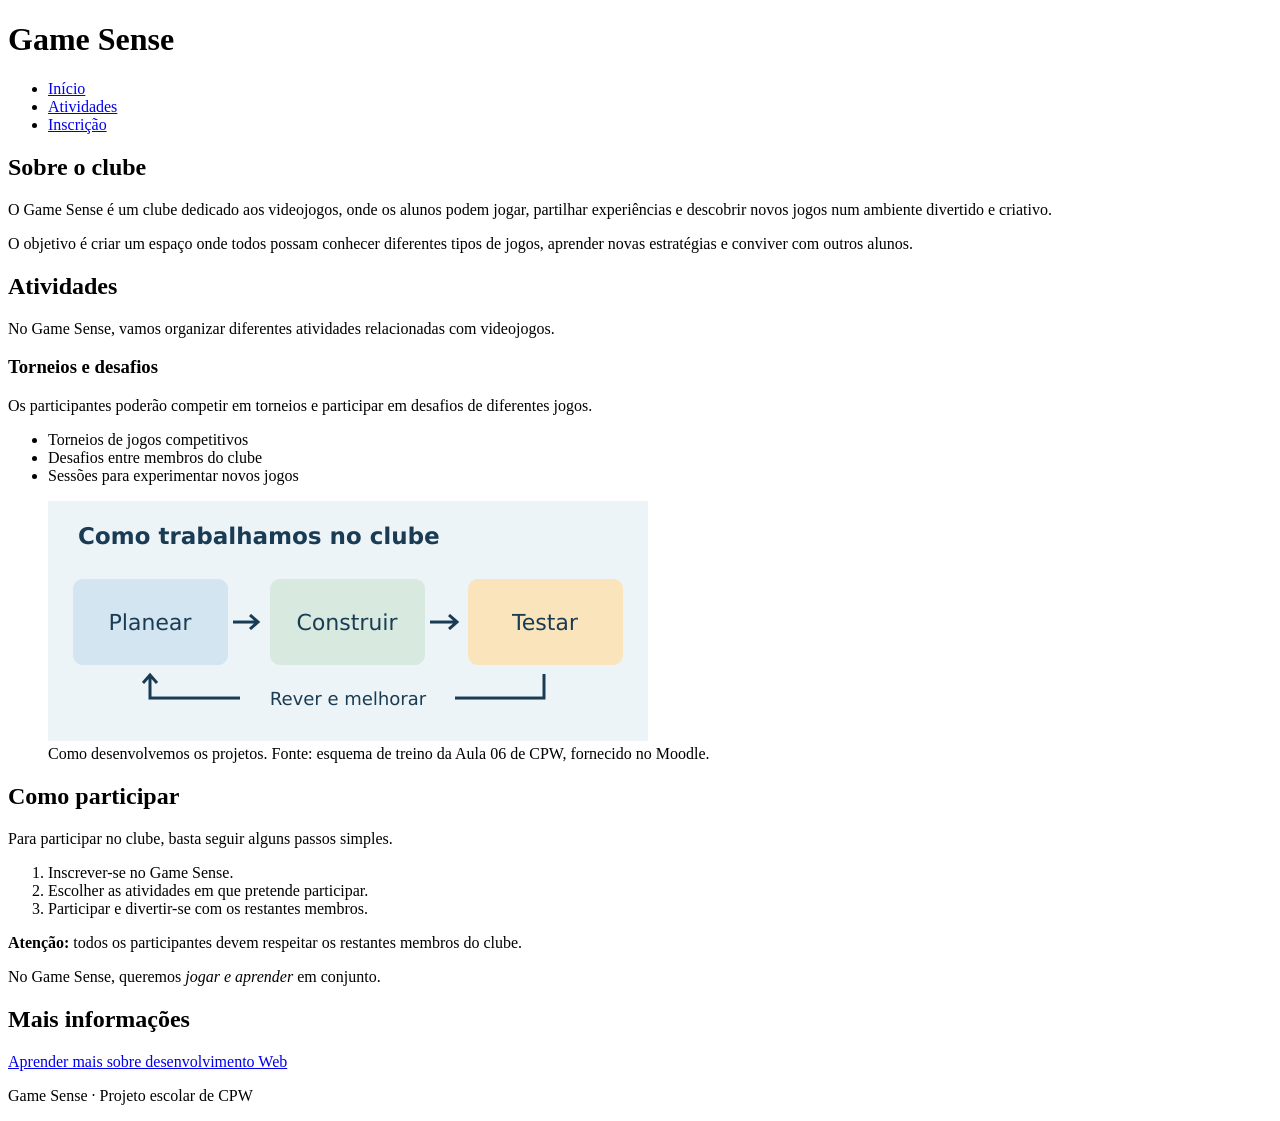
==== index.html @ bf47742f "Adiciona formulário de inscrição ao Game Sense" ====
<!DOCTYPE html>
<html lang="pt-PT">
  <head>
    <meta charset="UTF-8">
    <meta name="viewport" content="width=device-width, initial-scale=1.0">
    <title>Game Sense | Clube de Jogos</title>
  </head>

  <body>
    <header>
      <h1>Game Sense</h1>

      <nav>
        <ul>
          <li><a href="index.html">Início</a></li>
          <li><a href="paginas/atividades.html">Atividades</a></li>
          <li><a href="paginas/inscricao.html">Inscrição</a></li>
        </ul>
      </nav>
    </header>

    <main>
      <section>
        <h2>Sobre o clube</h2>

        <p>O Game Sense é um clube dedicado aos videojogos, onde os alunos podem jogar, partilhar experiências e descobrir novos jogos num ambiente divertido e criativo.</p>

        <p>O objetivo é criar um espaço onde todos possam conhecer diferentes tipos de jogos, aprender novas estratégias e conviver com outros alunos.</p>
      </section>

      <section>
        <h2>Atividades</h2>

        <p>No Game Sense, vamos organizar diferentes atividades relacionadas com videojogos.</p>

        <h3>Torneios e desafios</h3>

        <p>Os participantes poderão competir em torneios e participar em desafios de diferentes jogos.</p>

        <ul>
          <li>Torneios de jogos competitivos</li>
          <li>Desafios entre membros do clube</li>
          <li>Sessões para experimentar novos jogos</li>
        </ul>

        <figure>
          <img src="imagens/oficina.png"
               alt="Ciclo do clube: planear, construir, testar e regressar ao planeamento para melhorar."
               width="600" height="240">
          <figcaption>
            Como desenvolvemos os projetos.
            Fonte: esquema de treino da Aula 06 de CPW, fornecido no Moodle.
          </figcaption>
        </figure>
      </section>

      <section>
        <h2>Como participar</h2>

        <p>Para participar no clube, basta seguir alguns passos simples.</p>

        <ol>
          <li>Inscrever-se no Game Sense.</li>
          <li>Escolher as atividades em que pretende participar.</li>
          <li>Participar e divertir-se com os restantes membros.</li>
        </ol>

        <p><strong>Atenção:</strong> todos os participantes devem respeitar os restantes membros do clube.</p>

        <p>No Game Sense, queremos <em>jogar e aprender</em> em conjunto.</p>
      </section>

      <section>
        <h2>Mais informações</h2>

        <p>
          <a href="https://www.theodinproject.com/">Aprender mais sobre desenvolvimento Web</a>
        </p>
      </section>
    </main>

    <footer>
      <p>Game Sense · Projeto escolar de CPW</p>
    </footer>
  </body>
</html>
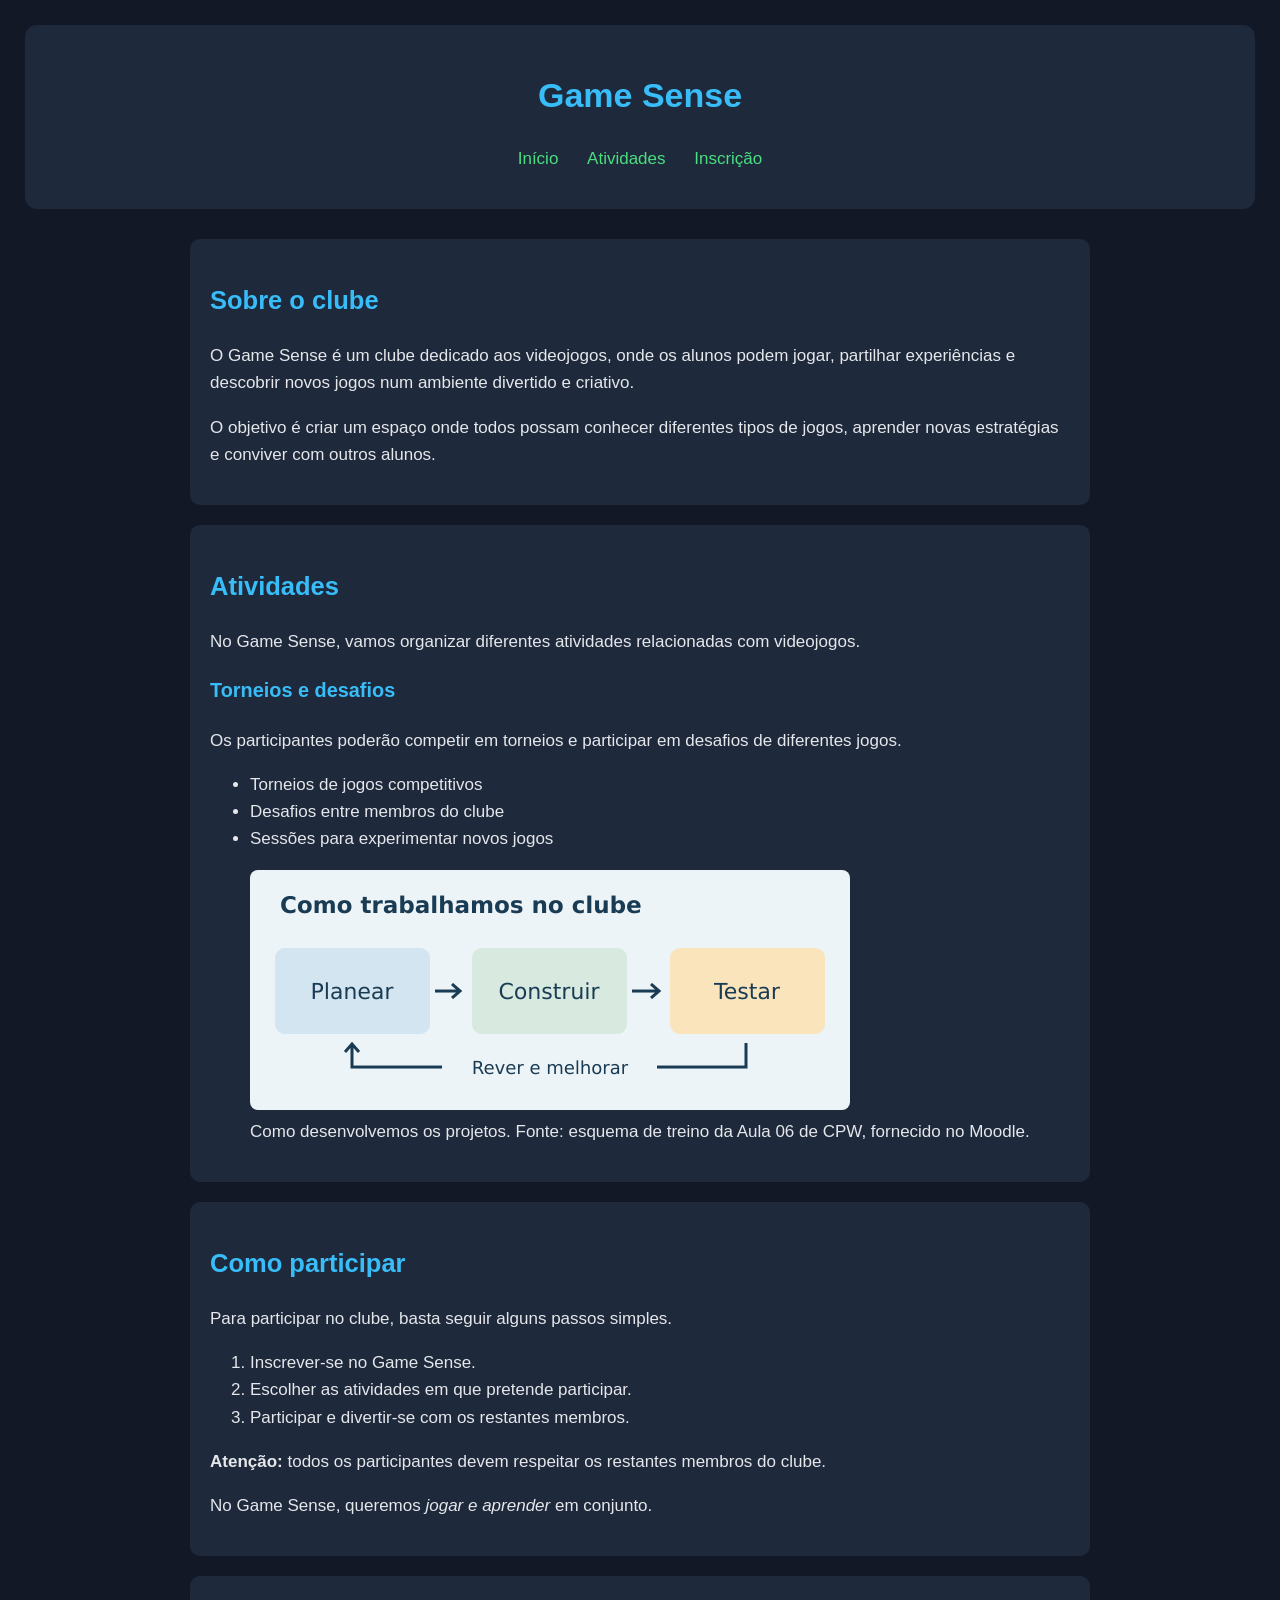
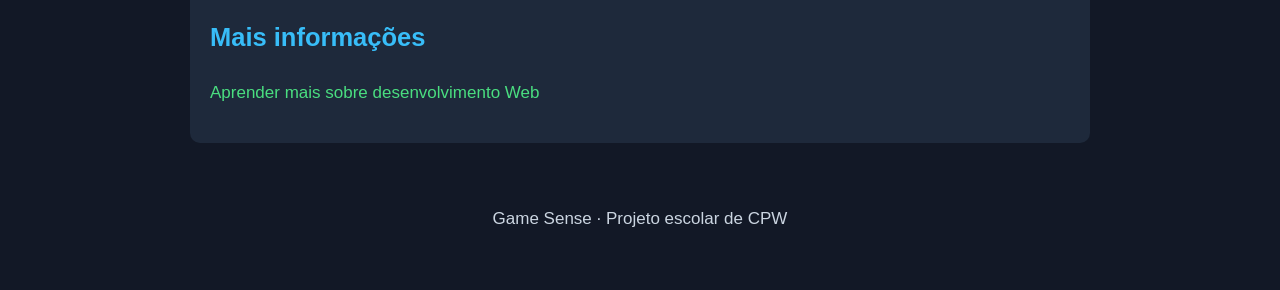
==== commit f0c10fea: "Visuais do site" ====
--- a/index.html
+++ b/index.html
@@ -4,6 +4,7 @@
     <meta charset="UTF-8">
     <meta name="viewport" content="width=device-width, initial-scale=1.0">
     <title>Game Sense | Clube de Jogos</title>
+    <link rel="stylesheet" href="estilos.css">
   </head>
 
   <body>
--- a/estilos.css
+++ b/estilos.css
@@ -0,0 +1,71 @@
+
+/* Identidade visual do Game Sense */
+
+body {
+    background-color: #121826;
+    color: #E5E7EB;
+    font-family: Arial, sans-serif;
+    font-size: 17px;
+    line-height: 1.6;
+    margin: 0;
+    padding: 25px;
+}
+
+header {
+    background-color: #1E293B;
+    padding: 20px;
+    text-align: center;
+    border-radius: 12px;
+}
+
+h1, h2, h3 {
+    color:#38BDF8;
+}
+
+nav {
+    margin-top: 15px;
+}
+
+nav ul {
+    list-style: none;
+    padding: 0;
+}
+
+nav li {
+    display: inline-block;
+    margin: 0 12px;
+}
+
+a {
+    color: #4ADE80;
+    text-decoration: none;
+}
+
+a:hover {
+    color: #38BDF8;
+    text-decoration: underline;
+}
+
+main {
+    max-width: 900px;
+    margin: 30px auto;
+}
+
+section {
+    background-color: #1E293B;
+    padding: 20px;
+    margin-bottom: 20px;
+    border-radius: 10px;
+}
+
+img {
+    max-width: 100%;
+    height: auto;
+    border-radius: 8px;
+}
+
+footer {
+    text-align: center;
+    padding: 15px;
+    color: #CBD5E1;
+}
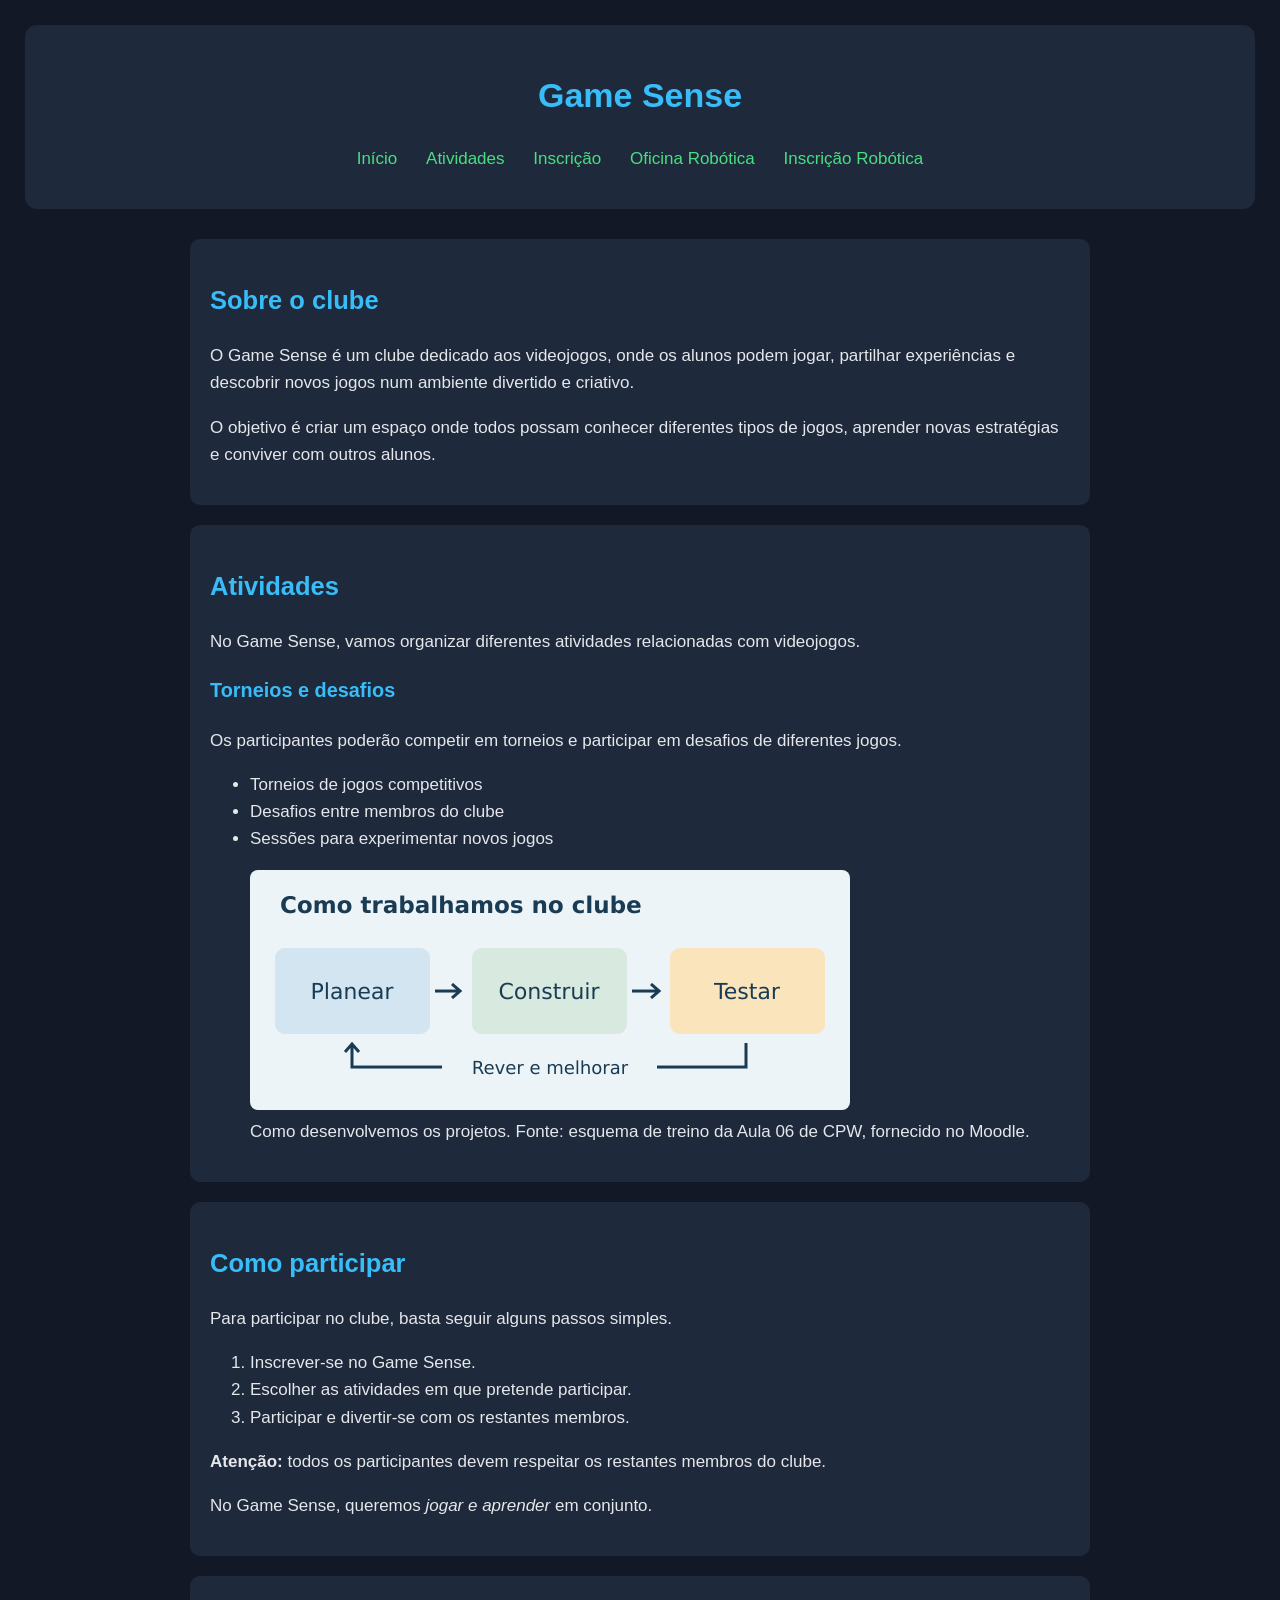
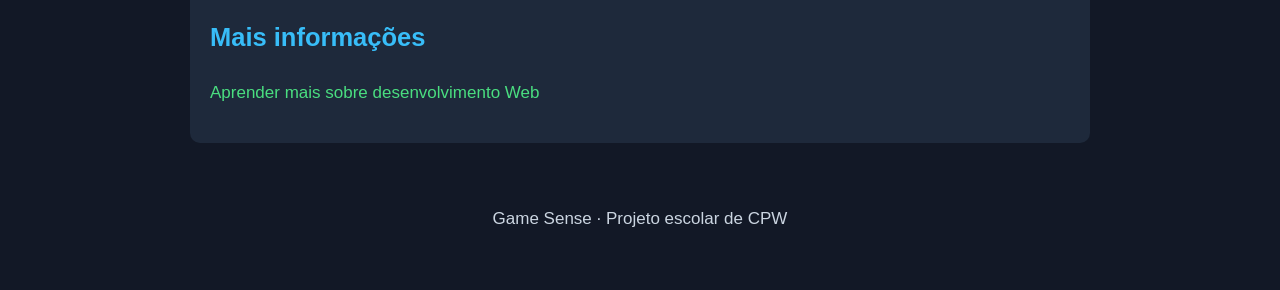
==== commit 2e2e4d2a: "Páginas de Robótica" ====
--- a/index.html
+++ b/index.html
@@ -16,6 +16,9 @@
           <li><a href="index.html">Início</a></li>
           <li><a href="paginas/atividades.html">Atividades</a></li>
           <li><a href="paginas/inscricao.html">Inscrição</a></li>
+          <li><a href="paginas_robotica/oficina.html">Oficina Robótica</a></li>
+          <li><a href="paginas_robotica/inscricao.html">Inscrição Robótica</a></li>
+
         </ul>
       </nav>
     </header>
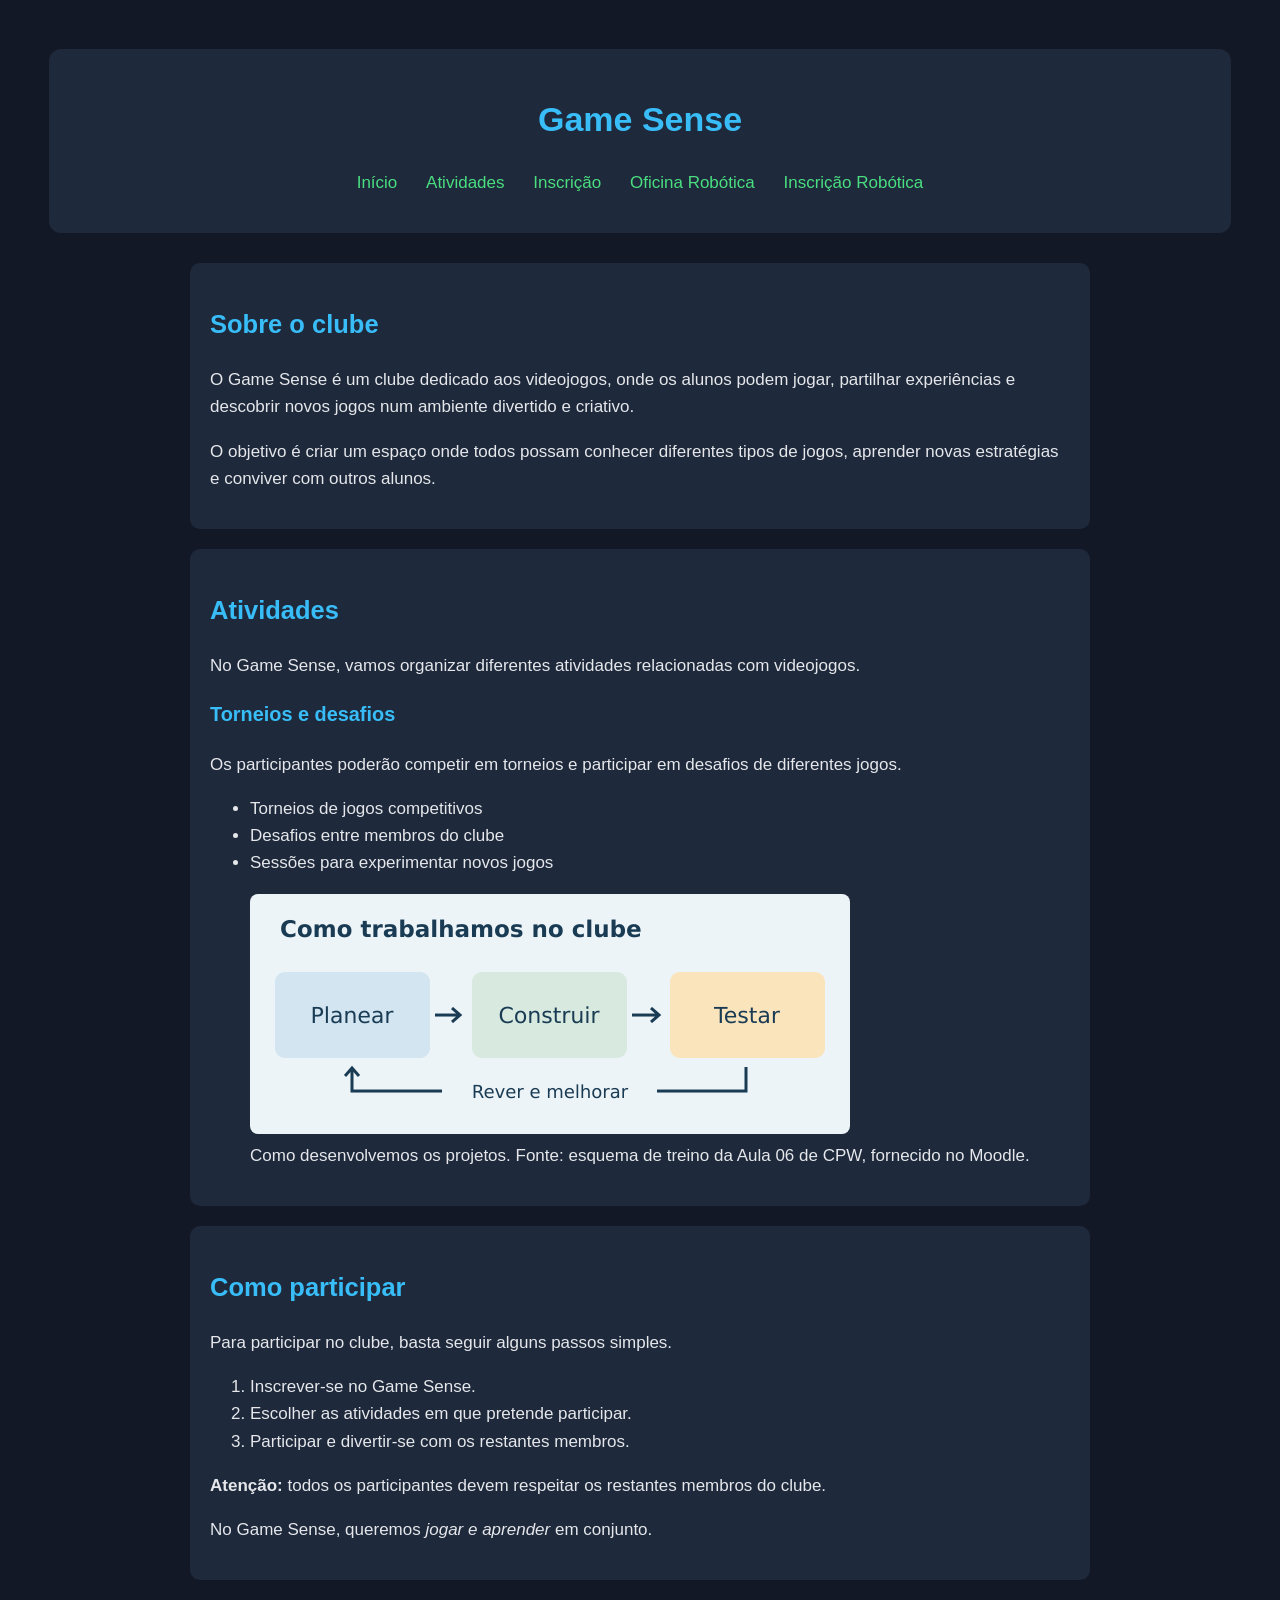
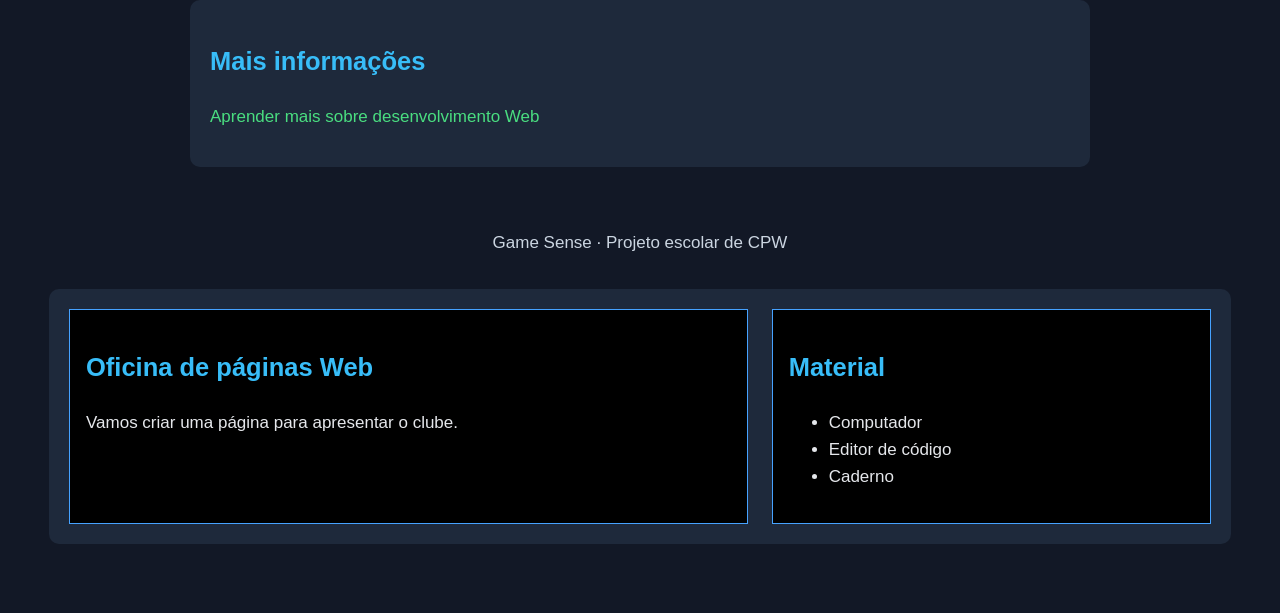
==== commit 2ec0e066: "Flexbox" ====
--- a/index.html
+++ b/index.html
@@ -86,5 +86,22 @@
     <footer>
       <p>Game Sense · Projeto escolar de CPW</p>
     </footer>
+  
+         <section class="sessao">
+        <div class="sessao-info">
+          <h2>Oficina de páginas Web</h2>
+          <p>Vamos criar uma página para apresentar o clube.</p>
+        </div>
+
+        <aside class="sessao-material">
+          <h2>Material</h2>
+          <ul>
+            <li>Computador</li>
+            <li>Editor de código</li>
+            <li>Caderno</li>
+          </ul>
+        </aside>
+      </section>  
+
   </body>
 </html>
--- a/estilos.css
+++ b/estilos.css
@@ -1,5 +1,3 @@
-
-/* Identidade visual do Game Sense */
 
 body {
     background-color: #121826;
@@ -69,3 +67,63 @@
     padding: 15px;
     color: #CBD5E1;
 }
+
+.cartoes {
+    display: flex;
+    gap: 20px;
+    flex-wrap: wrap;
+    align-items: stretch;
+}
+
+.cartao {
+    background-color: #1E293B;
+    padding: 20px;
+    border: 2px solid #38BDF8;
+    margin-bottom: 20px;
+    border-radius: 10px;
+    flex: 1 1 250px;
+    min-width: 0;
+    box-sizing: border-box;
+}
+
+.cartao h3 {
+    margin-top: 0;
+}
+
+.cartao p {
+    overflow-wrap: anywhere;
+}
+
+* {
+    box-sizing: border-box;
+}
+
+body {
+    font-family: Arial, sans-serif;
+    margin: 24px;
+}
+
+.sessao-info, .sessao-material {
+    padding: 16px;
+    border: 1px solid rgb(70, 162, 255);
+    background: #000000;
+}
+
+.sessao {
+    display: flex;
+    flex-direction: row;
+    flex-wrap: nowrap;
+    gap: 24px;
+}
+
+.sessao-info {
+    flex: 2 1 200px;
+    min-width: 0;
+    overflow-wrap: anywhere;
+}
+
+.sessao-material {
+    flex: 1 1 200px;
+    min-width: 0;
+    overflow-wrap: anywhere;
+}
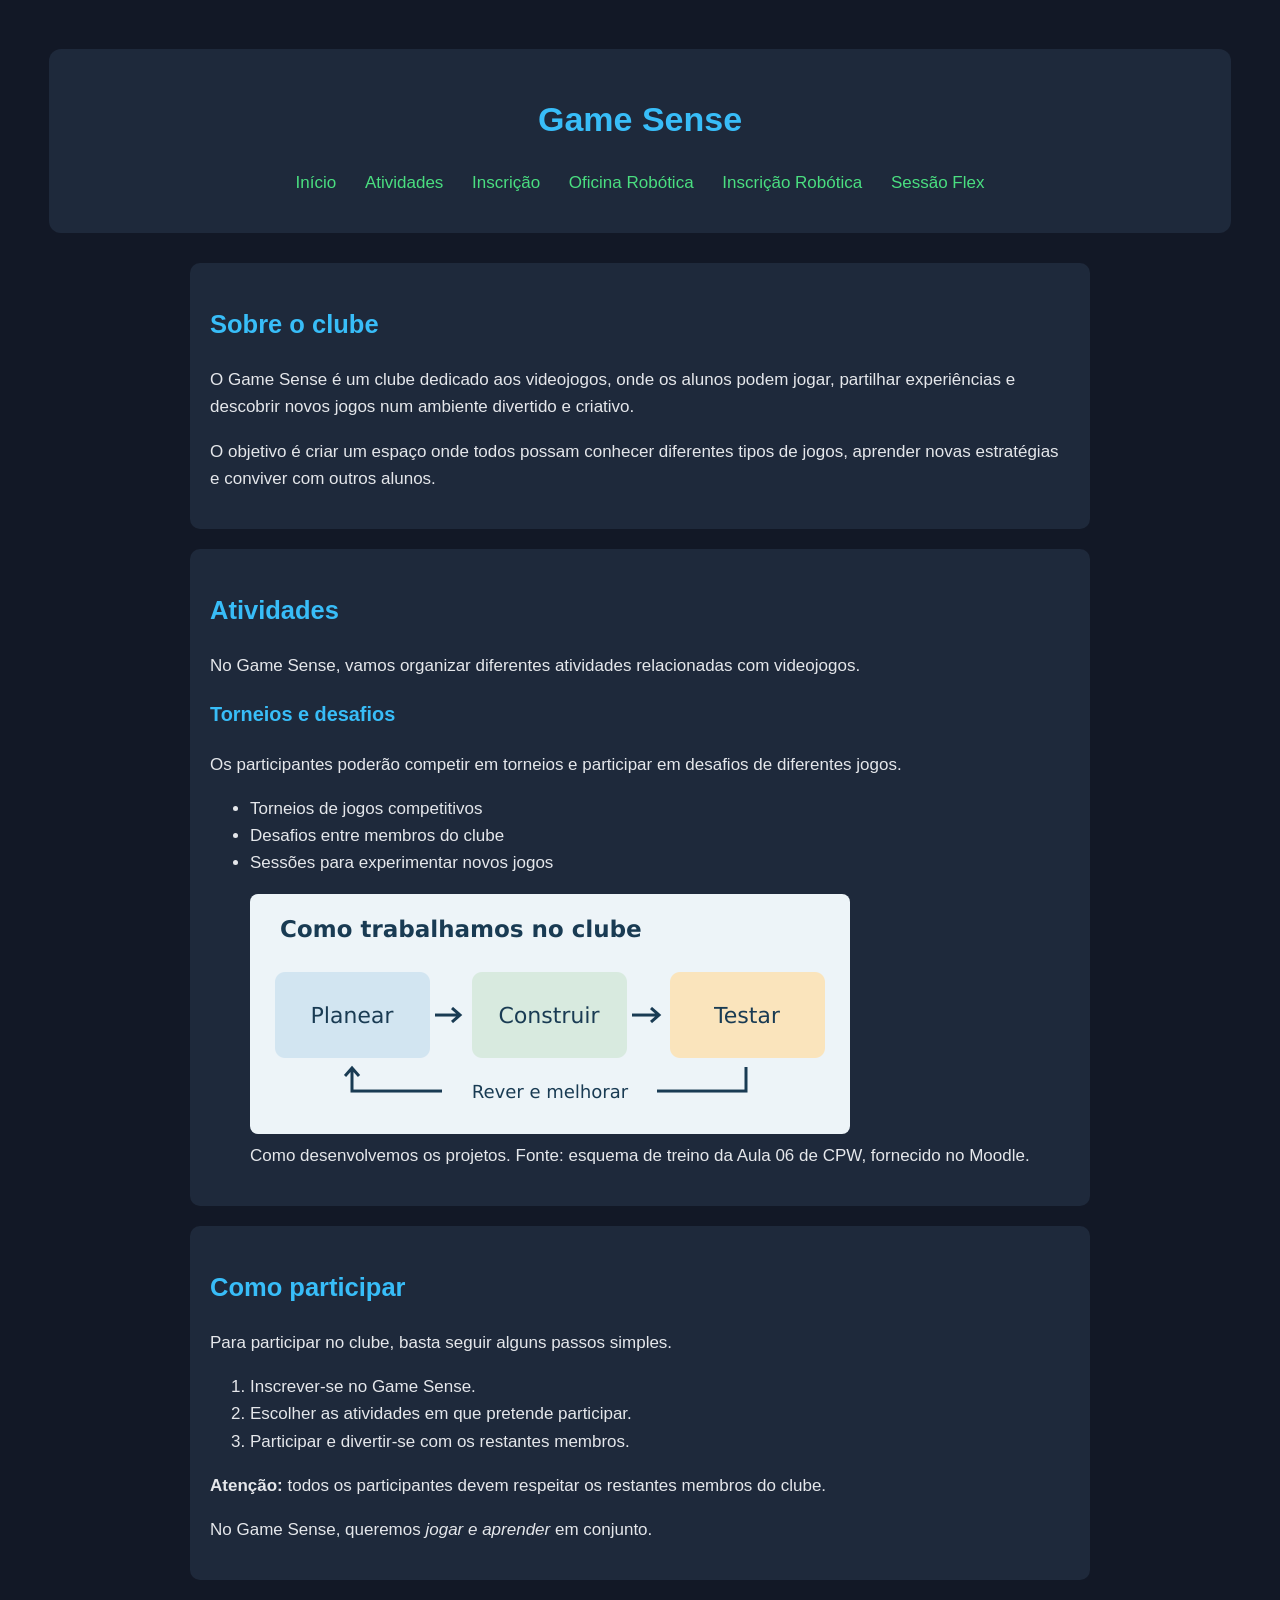
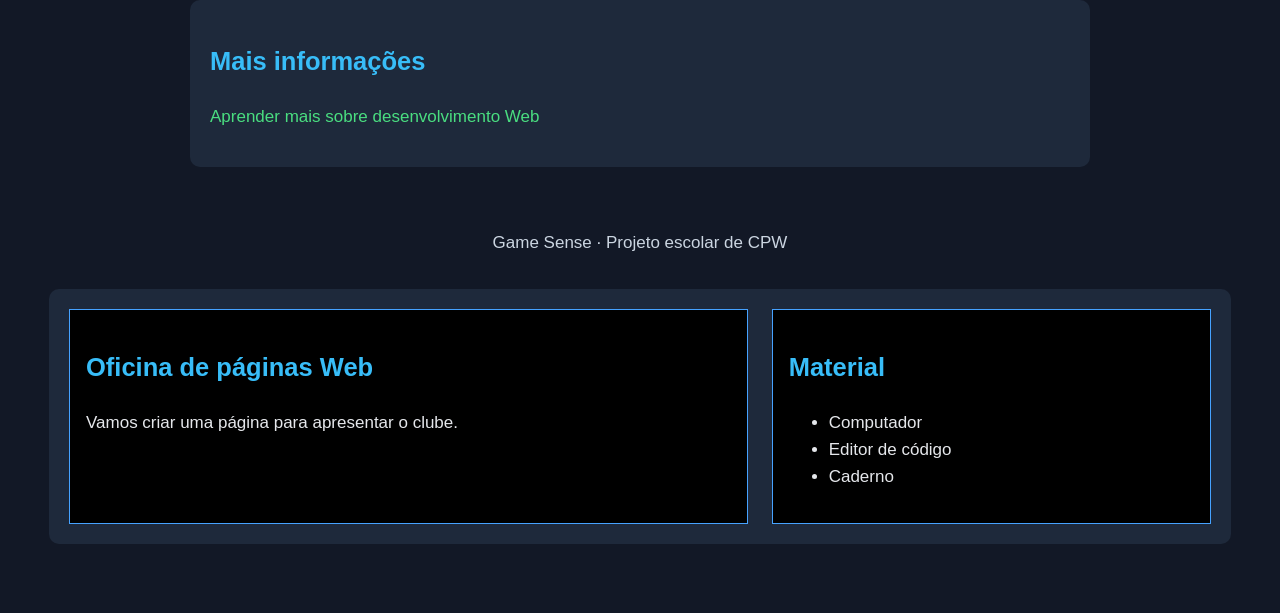
==== commit 1a731505: "Flexbox new file" ====
--- a/index.html
+++ b/index.html
@@ -18,6 +18,7 @@
           <li><a href="paginas/inscricao.html">Inscrição</a></li>
           <li><a href="paginas_robotica/oficina.html">Oficina Robótica</a></li>
           <li><a href="paginas_robotica/inscricao.html">Inscrição Robótica</a></li>
+          <li><a href="sessao.html">Sessão Flex</a></li>
 
         </ul>
       </nav>
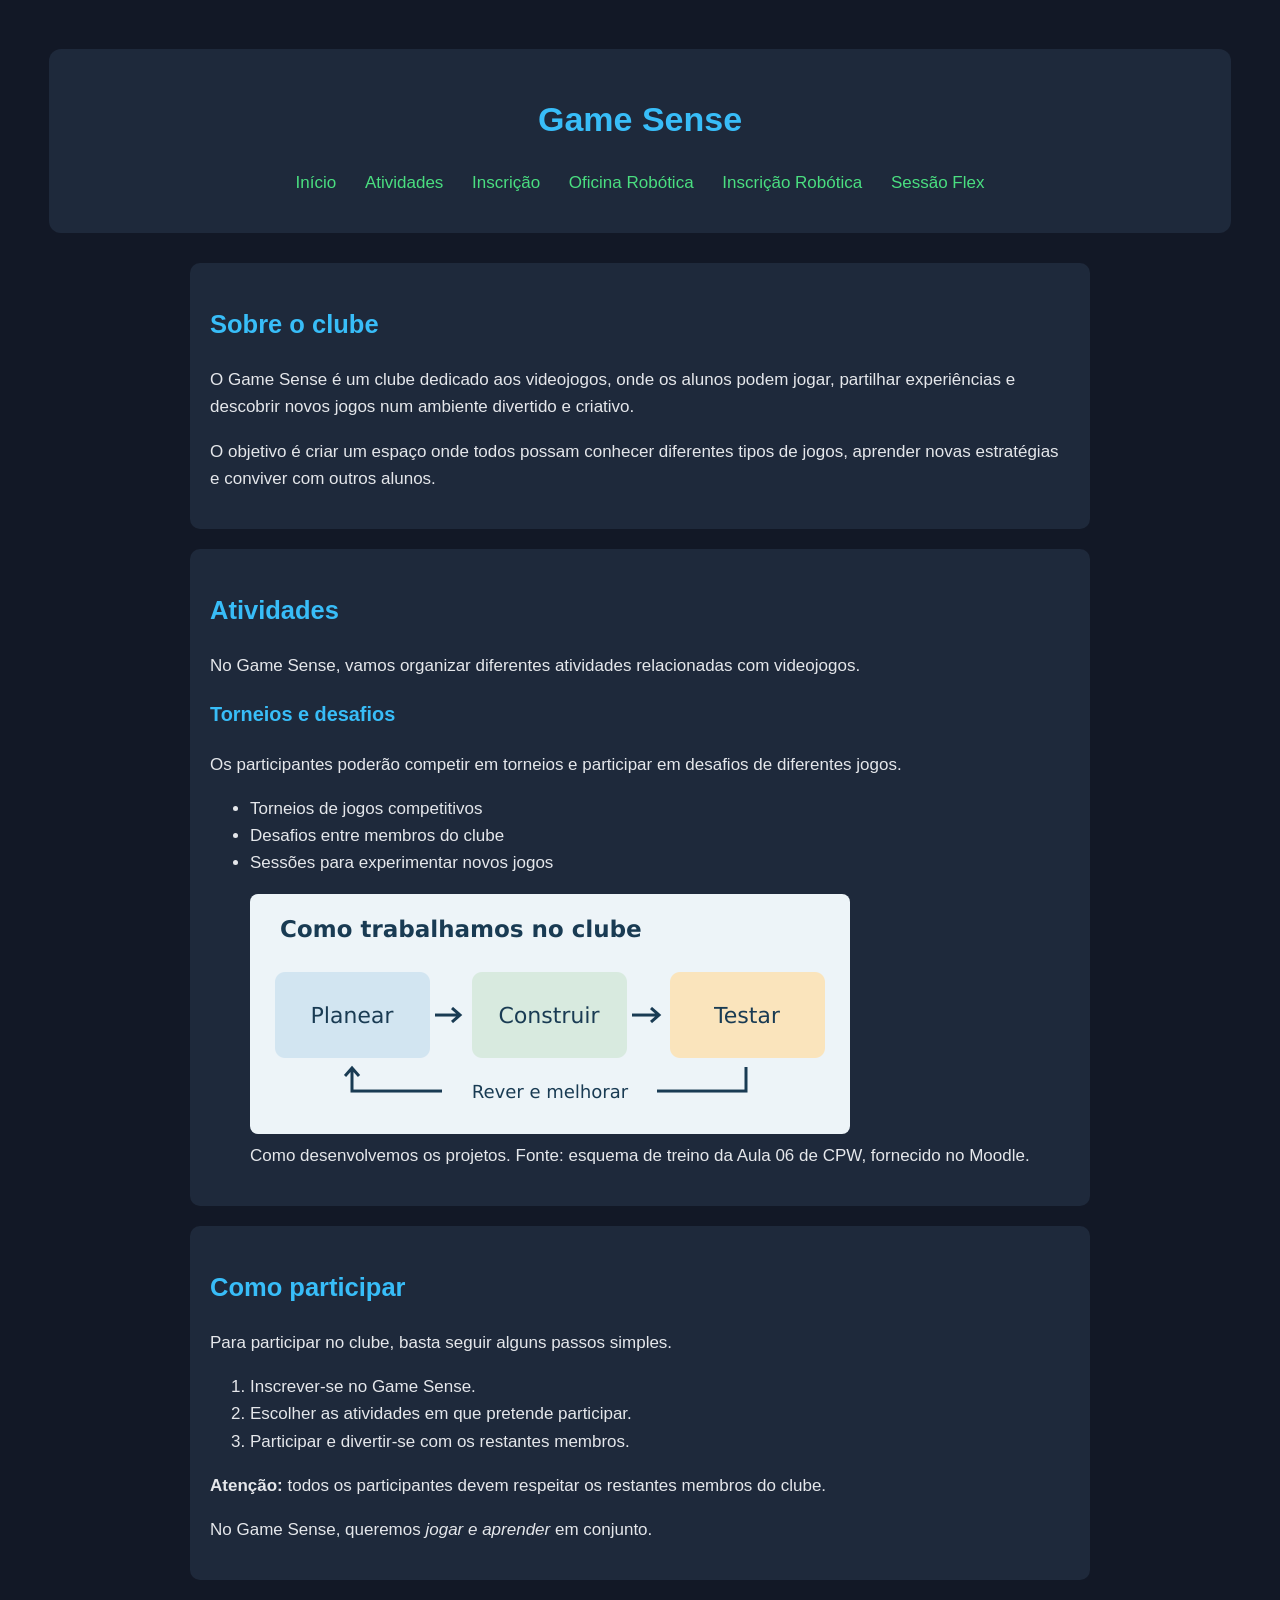
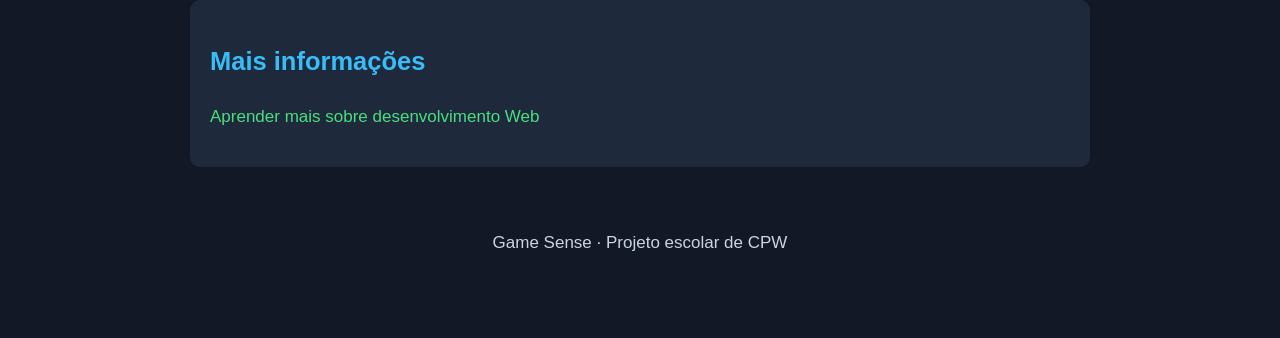
==== commit db237bfc: "flexbox new file correction" ====
--- a/index.html
+++ b/index.html
@@ -87,22 +87,5 @@
     <footer>
       <p>Game Sense · Projeto escolar de CPW</p>
     </footer>
-  
-         <section class="sessao">
-        <div class="sessao-info">
-          <h2>Oficina de páginas Web</h2>
-          <p>Vamos criar uma página para apresentar o clube.</p>
-        </div>
-
-        <aside class="sessao-material">
-          <h2>Material</h2>
-          <ul>
-            <li>Computador</li>
-            <li>Editor de código</li>
-            <li>Caderno</li>
-          </ul>
-        </aside>
-      </section>  
-
   </body>
 </html>
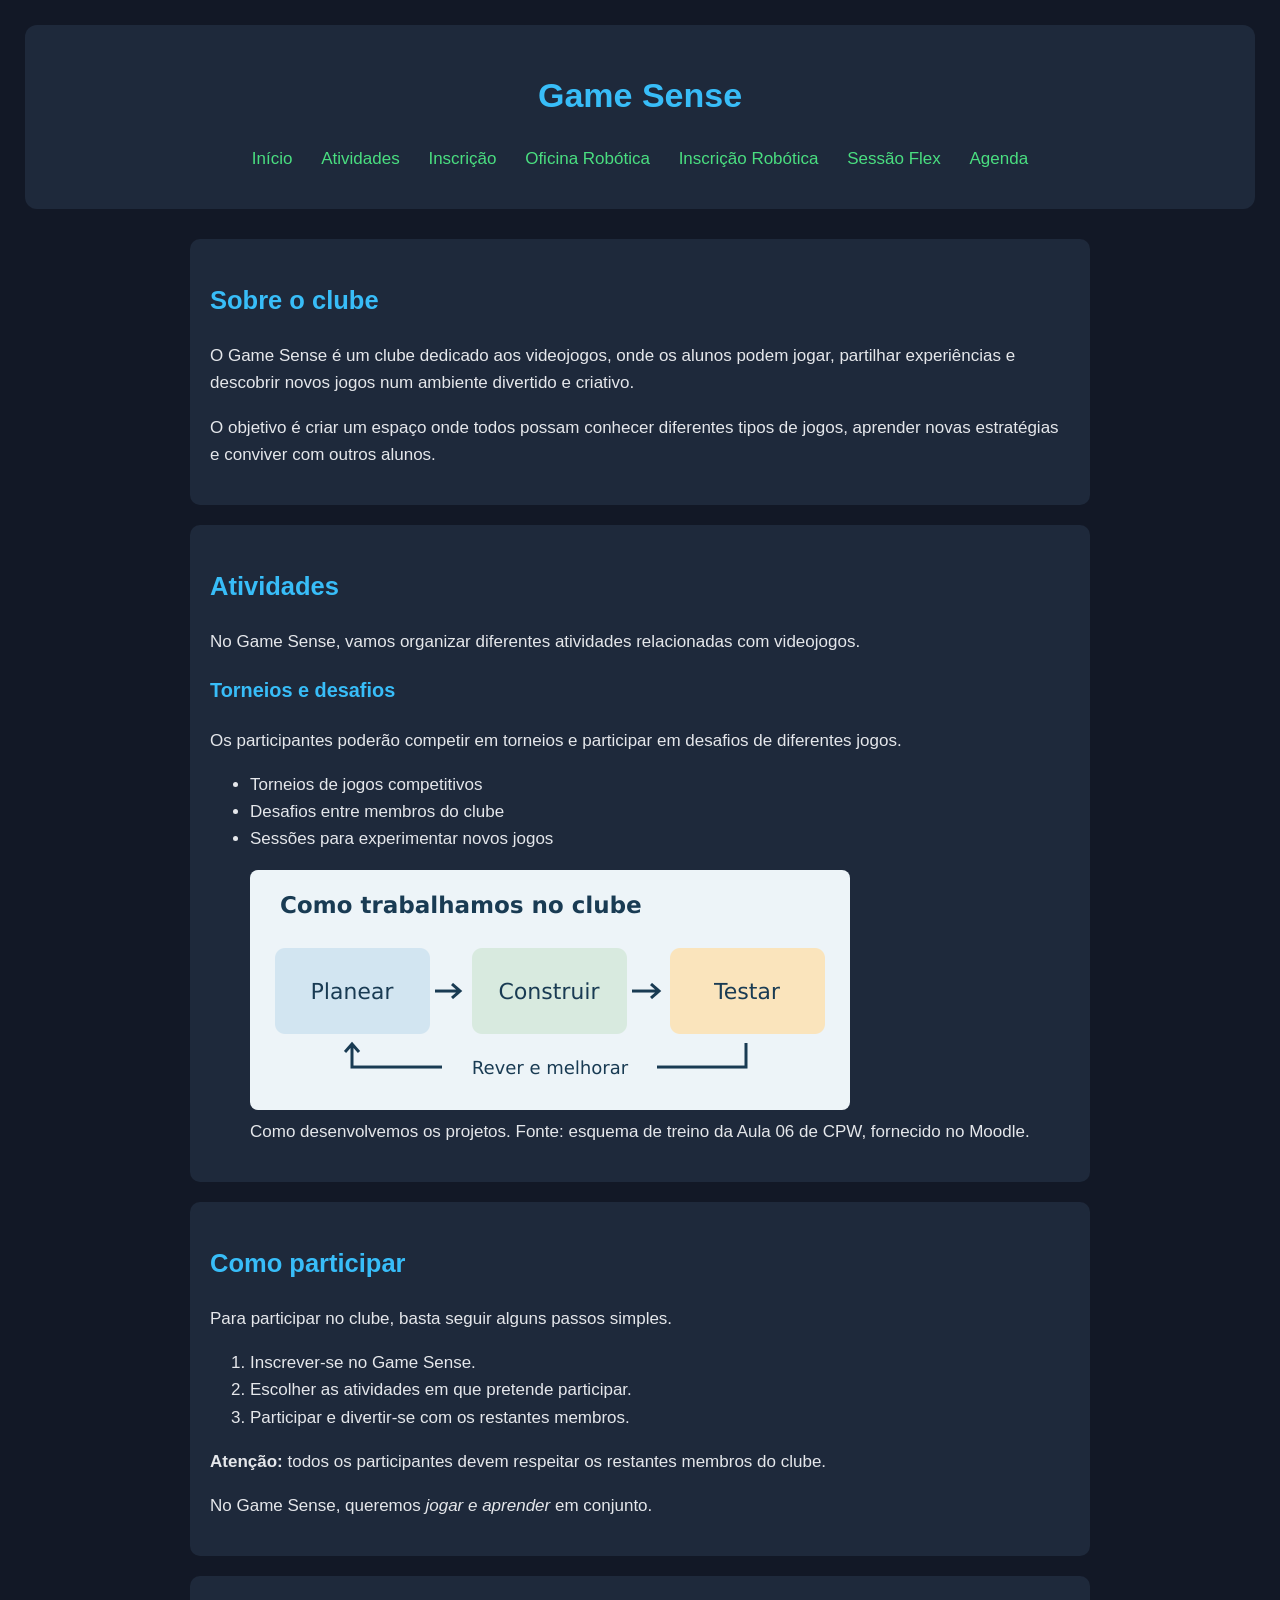
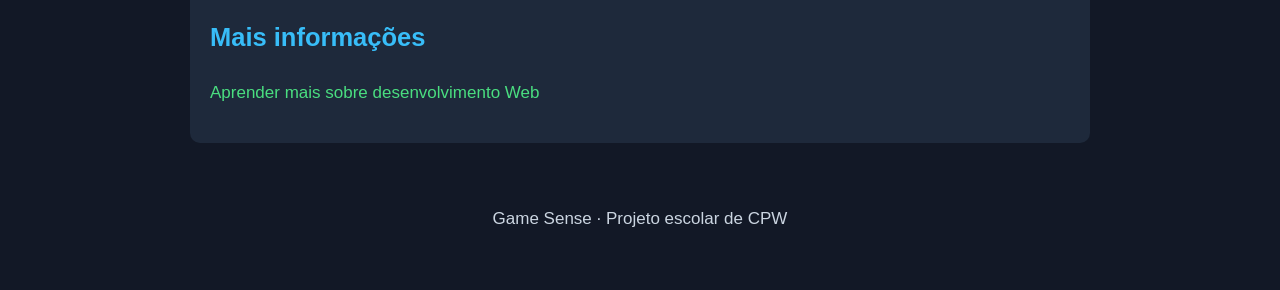
==== commit b25cf259: "Agenda" ====
--- a/index.html
+++ b/index.html
@@ -19,6 +19,7 @@
           <li><a href="paginas_robotica/oficina.html">Oficina Robótica</a></li>
           <li><a href="paginas_robotica/inscricao.html">Inscrição Robótica</a></li>
           <li><a href="sessao.html">Sessão Flex</a></li>
+          <li><a href="agenda.html">Agenda</a></li>
 
         </ul>
       </nav>
--- a/estilos.css
+++ b/estilos.css
@@ -1,3 +1,9 @@
+
+/* Estilo geral */
+
+* {
+    box-sizing: border-box;
+}
 
 body {
     background-color: #121826;
@@ -17,7 +23,7 @@
 }
 
 h1, h2, h3 {
-    color:#38BDF8;
+    color: #38BDF8;
 }
 
 nav {
@@ -68,6 +74,8 @@
     color: #CBD5E1;
 }
 
+/* Cartões das atividades */
+
 .cartoes {
     display: flex;
     gap: 20px;
@@ -94,14 +102,7 @@
     overflow-wrap: anywhere;
 }
 
-* {
-    box-sizing: border-box;
-}
-
-body {
-    font-family: Arial, sans-serif;
-    margin: 24px;
-}
+/* A4 - 01: Sessão com Flexbox */
 
 .sessao-info, .sessao-material {
     padding: 16px;
@@ -127,3 +128,32 @@
     min-width: 0;
     overflow-wrap: anywhere;
 }
+
+/* A4 - 02: Agenda com Flexbox */
+
+.agenda {
+    display: flex;
+    flex-direction: column;
+    justify-content: space-between;
+    align-items: flex-start;
+    min-height: 360px;
+    padding: 16px;
+    gap: 12px;
+}
+
+.momento {
+    background-color: #000000;
+    border: 1px solid rgb(70, 162, 255);
+    border-radius: 8px;
+    padding: 16px;
+    max-width: 100%;
+    overflow-wrap: anywhere;
+}
+
+.momento h3 {
+    margin-top: 0;
+}
+
+.momento p {
+    margin-bottom: 0;
+}
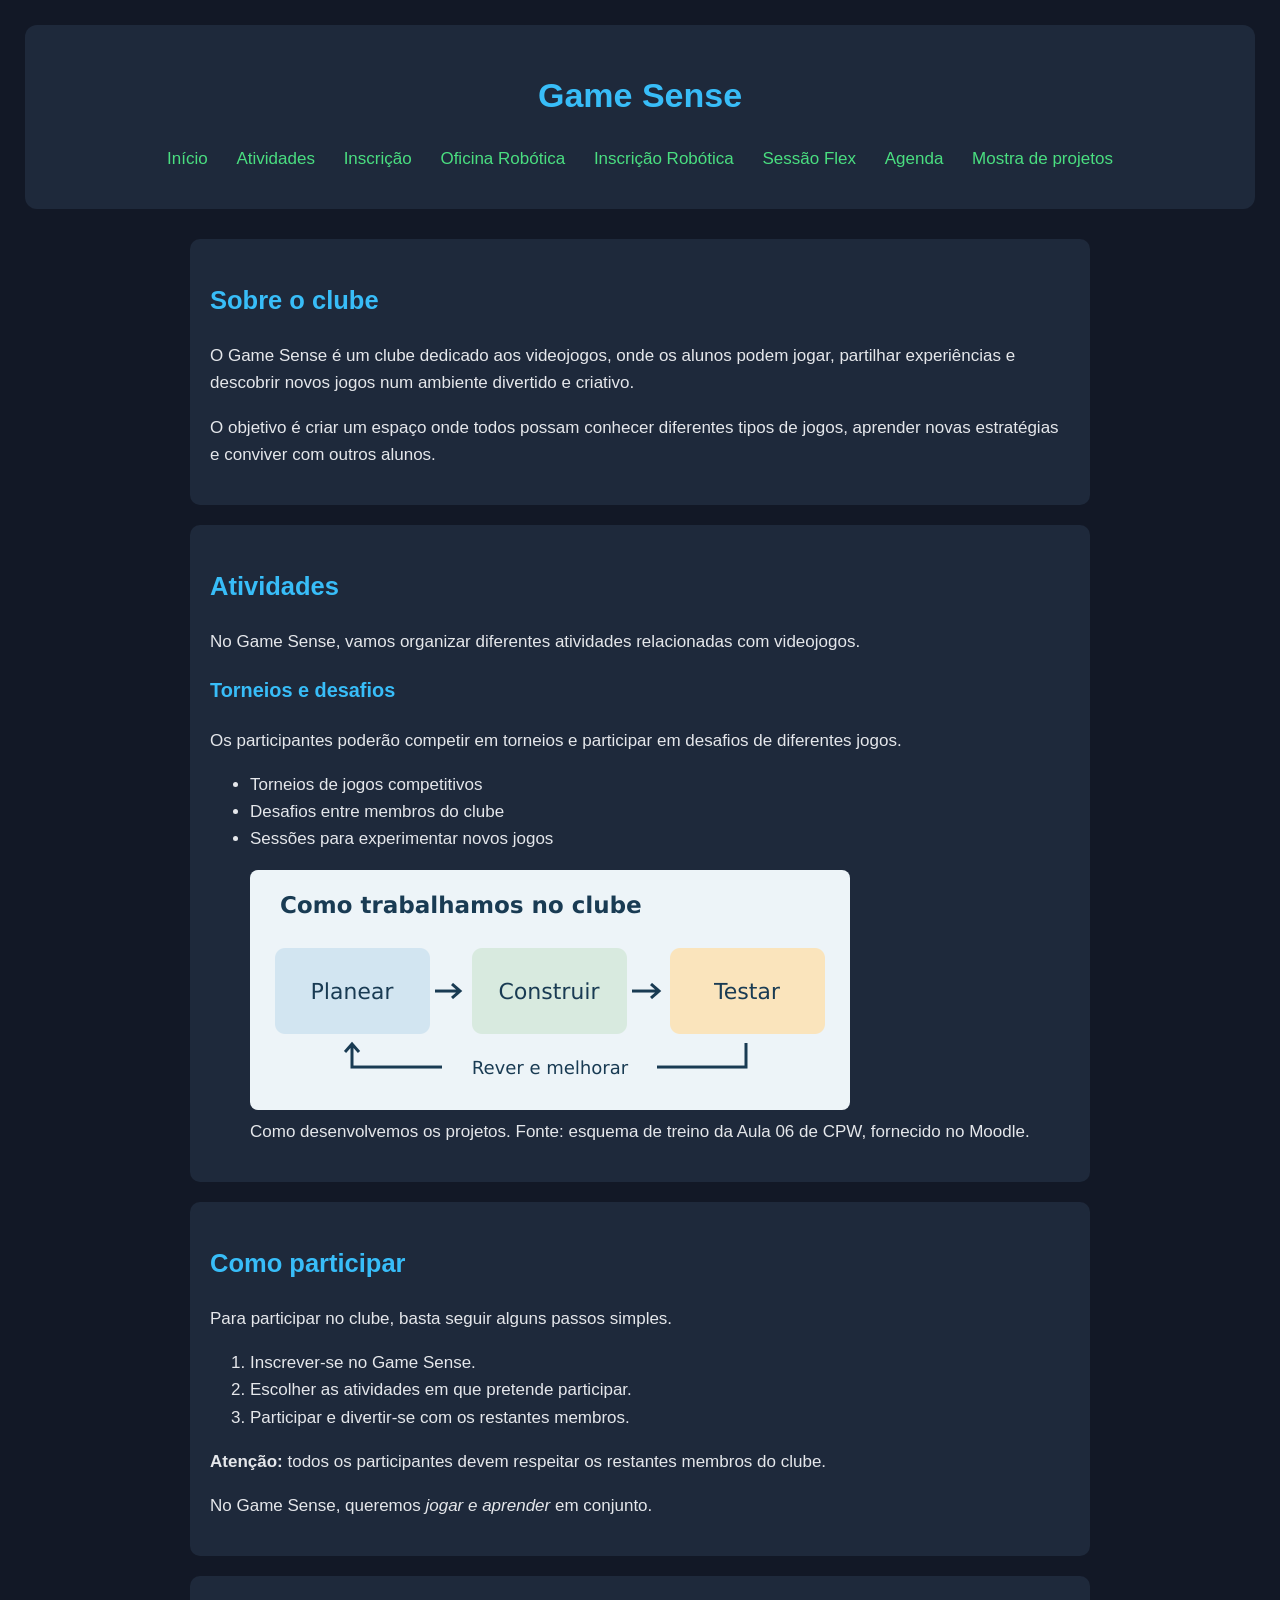
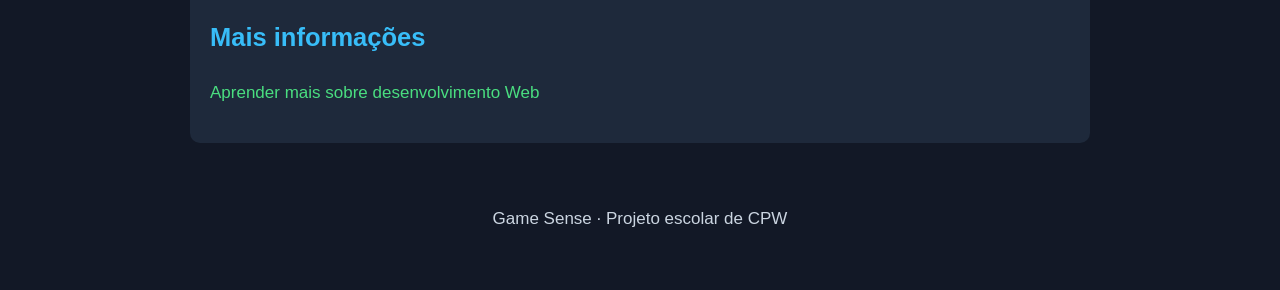
==== commit c253152c: "Mostra-projetos" ====
--- a/index.html
+++ b/index.html
@@ -20,6 +20,7 @@
           <li><a href="paginas_robotica/inscricao.html">Inscrição Robótica</a></li>
           <li><a href="sessao.html">Sessão Flex</a></li>
           <li><a href="agenda.html">Agenda</a></li>
+          <li><a href="mostra-projetos/index.html">Mostra de projetos</a></li>
 
         </ul>
       </nav>
--- a/estilos.css
+++ b/estilos.css
@@ -157,3 +157,14 @@
 .momento p {
     margin-bottom: 0;
 }
+
+@media (max-width: 700px) {
+  .sessao {
+    flex-direction: column;
+    align-items: stretch;
+  }
+  .sessao-info,
+  .sessao-material {
+    flex-basis: auto;
+  }
+}
